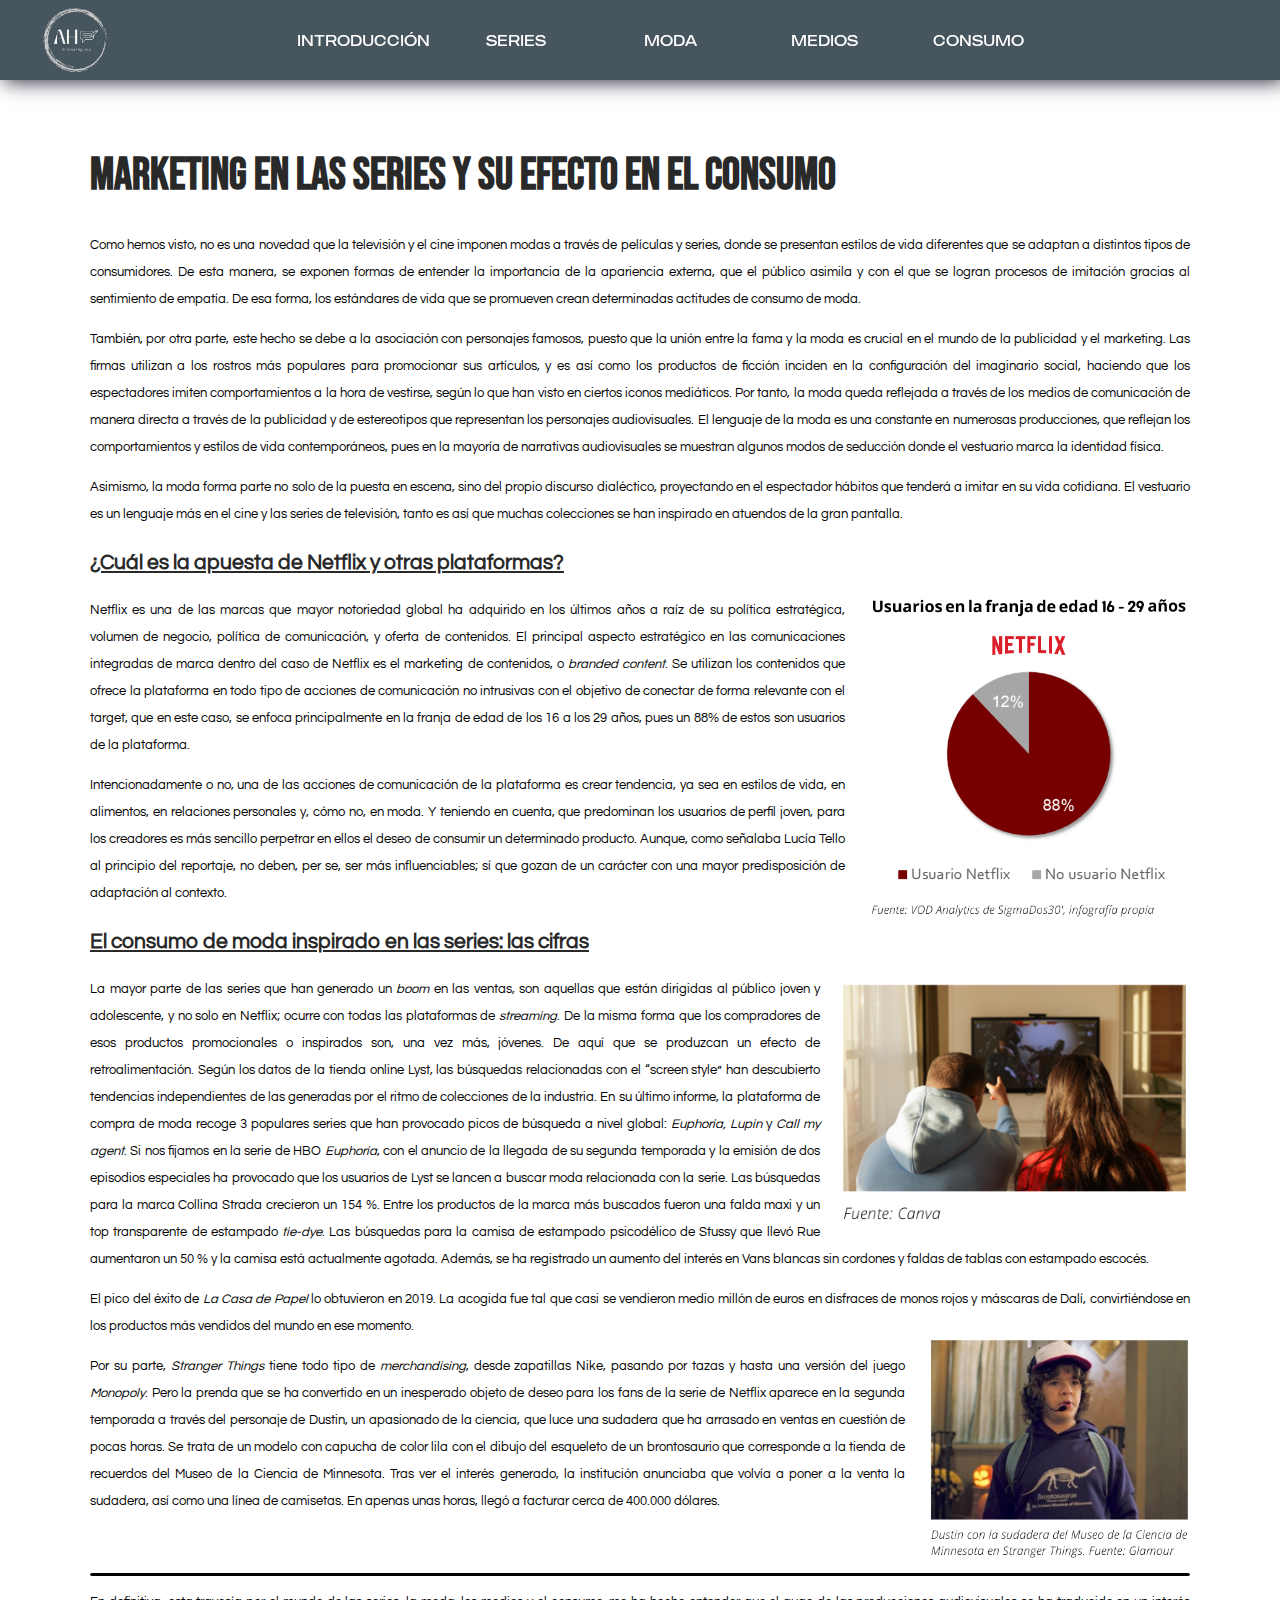
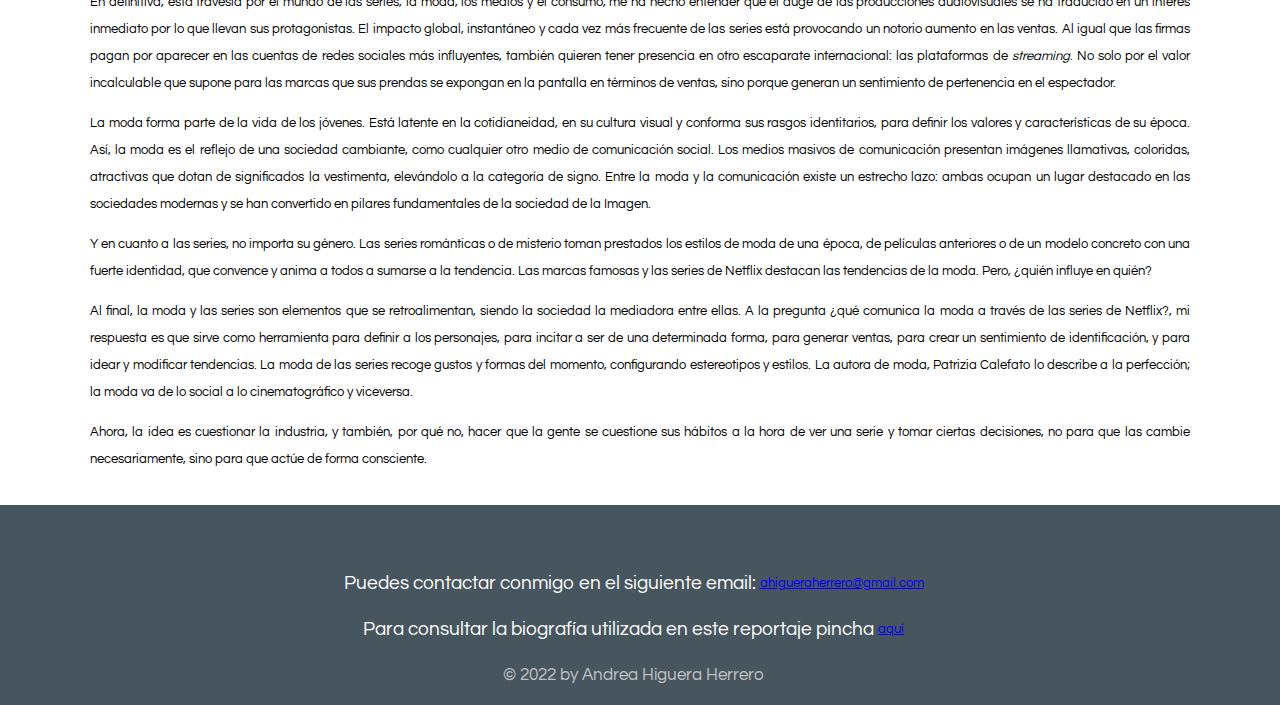
==== Consumo.html @ e573d732 "Add files via upload" ====
<!DOCTYPE html>
<html>

<head>
	<meta charset="utf-8">
	<title>QUÉ COMUNICA LA MODA A TRAVÉS DE LAS SERIES DE NETFLIX - Consumo</title>
	<link rel="icon" type="image/png" href="img/favicon.png" />
	<link rel="stylesheet" type="text/css" href="css/normalize.css">
	<link rel="stylesheet" type="text/css" href="css/style.css">
	<meta name="viewport" content="width=device-width, initial-scale=1.0">
</head>

<body>
	<div id="inicio">

		<div id="banner">

			<a href="Index.html"><img src="Img/logo.png" id="logo"></a>
			<ul>
				<li><a href="index.html">INTRODUCCIÓN</a></li>
				<li><a href="Series.html">SERIES</a></li>
				<li><a href="Moda.html">MODA</a></li>
				<li><a href="Medios.html">MEDIOS</a></li>
				<li><a href="Consumo.html">CONSUMO</a></li>
			</ul>

		</div>

<div id="cuerpo"><div id="centro">
	<div id="casa"><h1>MARKETING EN LAS SERIES Y SU EFECTO EN EL CONSUMO</h1></div>
	<p>Como hemos visto, no es una novedad que la televisión y el cine imponen modas a través de películas y series, donde se 
		presentan estilos de vida diferentes que se adaptan a distintos tipos de consumidores. De esta manera, se exponen formas
		 de entender la importancia de la apariencia externa, que el público asimila y con el que se logran procesos de imitación
		  gracias al sentimiento de empatía. De esa forma, los estándares de vida que se promueven crean determinadas actitudes de consumo de moda.</p>
	<p>También, por otra parte, este hecho se debe a la asociación con personajes famosos, puesto que la unión entre la fama y la moda es crucial en el
		 mundo de la publicidad y el marketing. Las firmas utilizan a los rostros más populares para promocionar sus artículos, y es así como los productos 
		 de ficción inciden en la configuración del imaginario social, haciendo que los espectadores imiten comportamientos a la hora de vestirse, según lo 
		 que han visto en ciertos iconos mediáticos. Por tanto, la moda queda reflejada a través de los medios de comunicación de manera directa a través de 
		 la publicidad y de estereotipos que representan los personajes audiovisuales. El lenguaje de la moda es una constante en numerosas producciones, que
		  reflejan los comportamientos y estilos de vida contemporáneos, pues en la mayoría de narrativas audiovisuales se muestran algunos modos de seducción 
		  donde el vestuario marca la identidad física.</p>
		<p>Asimismo, la moda forma parte no solo de la puesta en escena, sino del propio discurso dialéctico, proyectando en el espectador hábitos que tenderá 
			a imitar en su vida cotidiana. El vestuario es un lenguaje más en el cine y las series de televisión, tanto es así que muchas colecciones se han inspirado
			 en atuendos de la gran pantalla.</p>

			 <p id="c"><b><u>¿Cuál es la apuesta de Netflix y otras plataformas?</u></b></p>
			 <p><img src="Img/usuarios.png" align="right" id="usuarios">
				Netflix es una de las marcas que mayor notoriedad global ha adquirido en los últimos años a raíz de su política estratégica, volumen de negocio,
				 política de comunicación, y oferta de contenidos. El principal aspecto estratégico en las comunicaciones integradas de marca dentro del caso de Netflix 
				 es el marketing de contenidos, o <i>branded content</i>. Se utilizan los contenidos que ofrece la plataforma en todo tipo de acciones de comunicación no
				  intrusivas con el objetivo de conectar de forma relevante con el target, que en este caso, se enfoca principalmente en la franja de edad de los 16 a los 
				  29 años, pues un 88% de estos son usuarios de la plataforma.</p>
				  <p>Intencionadamente o no, una de las acciones de comunicación de la plataforma es crear tendencia, ya sea en estilos de vida, en alimentos, en relaciones 
					personales y, cómo no, en moda. Y teniendo en cuenta, que predominan los usuarios de perfil joven, para los creadores es más sencillo perpetrar en ellos 
					el deseo de consumir un determinado producto. Aunque, como señalaba Lucía Tello al principio del reportaje, no deben, per se, ser más influenciables; sí
					 que gozan de un carácter con una mayor predisposición de adaptación al contexto. </p>

					<p id="c"><b><u>El consumo de moda inspirado en las series: las cifras</u></b></p>
		
					<p><img src="Img/tele.png" align="right" id="tele">
						La mayor parte de las series que han generado un <i>boom</i> en las ventas, son aquellas que están dirigidas al público joven y adolescente, y no 
						solo en Netflix; ocurre con todas las plataformas de <i> streaming</i>. De la misma forma que los compradores de esos productos promocionales o
						 inspirados son, una vez más, jóvenes. De aquí que se produzcan un efecto de retroalimentación. Según los datos de la tienda online Lyst, las búsquedas 
						 relacionadas con el “screen style” han descubierto tendencias independientes de las generadas por el ritmo de colecciones de la industria. En su 
						 último informe, la plataforma de compra de moda recoge 3 populares series que han provocado picos de búsqueda a nivel global: <i>Euphoria, Lupin</i>
						  y <i>Call my agent</i>. Si nos fijamos en la serie de HBO <i>Euphoria</i>, con el anuncio de la llegada de su segunda temporada y la emisión de dos 
						  episodios especiales ha provocado que los usuarios de Lyst se lancen a buscar moda relacionada con la serie. Las búsquedas para la marca Collina Strada
						   crecieron un 154 %. Entre los productos de la marca más buscados fueron una falda maxi y un top transparente de estampado <i>tie-dye</i>. Las búsquedas
						    para la camisa de estampado psicodélico de Stussy que llevó Rue aumentaron un 50 % y la camisa está actualmente agotada. Además, se ha registrado un
							 aumento del interés en Vans blancas sin cordones y faldas de tablas con estampado escocés.</p>

	<p>El pico del éxito de <i>La Casa de Papel</i> lo obtuvieron en 2019. La acogida fue tal que casi se vendieron medio millón de euros en disfraces de monos rojos y máscaras de
		 Dalí, convirtiéndose en los productos más vendidos del mundo en ese momento. </p>					
<p><img src="Img/guy.png" align="right" id="guy">
	Por su parte, <i>Stranger Things</i> tiene todo tipo de <i>merchandising</i>, desde zapatillas Nike, pasando por tazas y hasta una versión del juego <i>Monopoly</i>. Pero la 
	prenda que se ha convertido en un inesperado objeto de deseo para los fans de la serie de Netflix aparece en la segunda temporada a través del personaje de Dustin, un apasionado
	 de la ciencia, que luce una sudadera que ha arrasado en ventas en cuestión de pocas horas. Se trata de un modelo con capucha de color lila con el dibujo del esqueleto de un 
	 brontosaurio que corresponde a la tienda de recuerdos del Museo de la Ciencia de Minnesota. Tras ver el interés generado, la institución anunciaba que volvía a poner a la venta
	  la sudadera, así como una línea de camisetas. En apenas unas horas, llegó a facturar cerca de 400.000 dólares.</p>
<br><br>
<hr>
<p>En definitiva, esta travesía por el mundo de las series, la moda, los medios y el consumo, me ha hecho entender que el auge de las producciones audiovisuales se ha traducido en un 
	interés inmediato por lo que llevan sus protagonistas. El impacto global, instantáneo y cada vez más frecuente de las series está provocando un notorio aumento en las ventas. Al 
	igual que las firmas pagan por aparecer en las cuentas de redes sociales más influyentes, también quieren tener presencia en otro escaparate internacional: las plataformas de <i> 
		streaming</i>. No solo por el valor incalculable que supone para las marcas que sus prendas se expongan en la pantalla en términos de ventas, sino porque generan un sentimiento
		 de pertenencia en el espectador. </p>

<p>La moda forma parte de la vida de los jóvenes. Está latente en la cotidianeidad, en su cultura visual y conforma sus rasgos identitarios, para definir los valores y características
	 de su época. Así, la moda es el reflejo de una sociedad cambiante, como cualquier otro medio de comunicación social. Los medios masivos de comunicación presentan imágenes
	  llamativas, coloridas, atractivas que dotan de significados la vestimenta, elevándolo a la categoría de signo. Entre la moda y la comunicación existe un estrecho lazo: ambas
	   ocupan un lugar destacado en las sociedades modernas y se han convertido en pilares fundamentales de la sociedad de la Imagen.</p>

<p>Y en cuanto a las series, no importa su género. Las series románticas o de misterio toman prestados los estilos de moda de una época, de películas anteriores o de un modelo 
	concreto con una fuerte identidad, que convence y anima a todos a sumarse a la tendencia. Las marcas famosas y las series de Netflix destacan las tendencias de la moda. Pero, 
	¿quién influye en quién?</p>

<p>Al final, la moda y las series son elementos que se retroalimentan, siendo la sociedad la mediadora entre ellas. A la pregunta ¿qué comunica la moda a través de las series de Netflix?,
	 mi respuesta es que sirve como herramienta para definir a los personajes, para incitar a ser de una determinada forma, para generar ventas, para crear un sentimiento de
	  identificación, y para idear y modificar tendencias. La moda de las series recoge gustos y formas del momento, configurando estereotipos y estilos. La autora de moda,
	   Patrizia Calefato lo describe a la perfección; la moda va de lo social a lo cinematográfico y viceversa.</p>

<p>Ahora, la idea es cuestionar la industria, y también, por qué no, hacer que la gente se cuestione sus hábitos a la hora de ver una serie y tomar ciertas decisiones, no para que 
	las cambie necesariamente, sino para que actúe de forma consciente.  </p>

					 
</div></div>




<div id="pie"><div><p id="piep">Puedes contactar conmigo en el siguiente email:&nbsp; <a href="mailto:elcorreoquequieres@correo.com">  ahigueraherrero@gmail.com</p></a></div>
<div> <p id="piep2">Para consultar la biografía utilizada en este reportaje pincha&nbsp; <a href="pdf.pdf" target="_blank">  aquí</a></p></div>
<div> <p id="piep3">&#169; 2022 by Andrea Higuera Herrero</p></div>
</div>
</body>
<script type="text/javascript" src="js/javascript.js"></script>
</html>
---- css/style.css ----
#papafritas {
    background-color: rgb(219, 219, 219);
    overflow-x: hidden;
}
body{overflow-x: hidden;}


@font-face {
    font-family: Bebas;
    src: url(../tipografía/BebasNeue-Regular.ttf)
}

@font-face {
    font-family: made;
    src: url(../tipografía/MADE\ Outer\ Sans\ Light\ PERSONAL\ USE.otf)
}

@font-face {
    font-family: apple;
    src: url(../tipografía/Questrial-Regular.ttf)
}

@font-face {
    font-family: open;
    src: url(../tipografía/OpenSans-Light.ttf)
}

p {font-family: apple; line-height : 27px;} 
#inicio {
    width: 100%;
    height: 100%;
    
}

video {
    width: 100%;
    height: 118%;
    position: absolute;
}

#titulo {
    position: absolute;
    width: 70%;
    height: 50%;
    background-color: rgb(219, 219, 219);
    z-index: 1;
    top: 30%;
    opacity: 95%;
    left: 15%;
    animation-name: example3;
    animation-duration: 1.5s;
}

#titulo1 {
    display: flex;
    justify-content: center;
    align-items: center;
}

#titulo1 h1 {
    position: absolute;
    font-size: 550%;
    top: 6%;
    font-family: Bebas;
    color: rgb(41, 41, 41);
    animation-name: example2;

    animation-duration: 3.2s;
    animation-timing-function: ease;
}



#subtitulo {
    display: flex;
    justify-content: center;
    align-items: center;
}

#subtitulo h2 {
    position: absolute;
    top: 69%;
    animation-name: example4;
    font-size: 33px;
    font-family: Bebas;
    color: rgb(41, 41, 41);
    animation-duration: 3s;
    animation-timing-function: ease;

}

#titulo1 #segundoh1 {
    top: 31%;
    animation-name: example;
    animation-duration: 3.2s;
    animation-timing-function: ease;
}

#banner {
    position: absolute;
    top: 0px;
    background-color: #47555e;
    position: fixed;
    z-index: 2;
    height: 80px;
    width: 100%;
    display: flex;
    justify-content: center;
    align-items: center;
    transition: 1.2s;
    box-shadow: 4px 1px 20px rgb(27, 29, 46);
    animation-name: example5;
    animation-duration: 4s;
}

#logo {
    width: 70px;
    position: absolute;
    left: 40px;
    top: 5px;
    transition: 0.5s;
}

ul {
    margin-right: 80px;
    z-index: 1;

    transition: 0.2s;
    top: -12px;

}

li {
    transition: 0.2s;
    float: left;
    color: white;
    display: block;
    padding: 10px 12px;
    width: 200px;
    text-align: center;
    font-family: made;
}

li>a {
    text-decoration: none;
    color: white;
    transition: 0.5s;
    font-size: 15px;
}

a:hover {
    font-size: 20px;
    transition: 0.5s;
}



#logo:hover {
    left: 50px;
    transition: 0.5s;
}

#soy {
    width: 100%;
    height: 80%;
    top: 110%;
    position: absolute;
}

#intro {
    width: 100%;
    height: 100%;
    top: 180%;
    position: absolute;
}



#soy img {
    position: relative;
    width: 250px;
    left: 300px;
    z-index: 1;
    border: solid grey 1px;
    top: 150px;
}

#molde {
    position: relative;
    width: 300px;
    height: 450px;
    left: 275px;
    top: -190px;
    background-color: white;
    box-shadow: 3px 3px 10px;
}

#soy h2 {
    position: relative;
    top: -660px;
    left: 710px;
    font-size: 45px;
    font-family: Bebas;
    color: rgb(41, 41, 41);
}

 

#soy > #flecha { position: absolute; top: 470px; left: 1490px;width: 150px;  border: none; 

    animation: rebota 1s alternate infinite ease-out;

} 

#blanco1 {
    display: flex;
    justify-content: center;
    align-items: center;
    background-color: white;
    height: 900px;
    box-shadow: 2px 2px 20px rgb(134, 134, 134);
}

#blanco2 {

    background-color: white;
    height: 270px;
    box-shadow: 2px 2px 20px rgb(134, 134, 134);
    position: relative;
    top: 50px;
}

 

#intro>h2 {
    position: relative;
    font-size: 55px;
    font-family: Bebas;
    color: rgb(41, 41, 41);
    top: 195px;
    left: 1106px;

}

#textoSoy {
    position: relative;
    width: 1050px;
    height: 100px;
    left: 710px;
    top: -680px;
    font-size: 20px;

}


#contener,
#contener2,#contener3 {
    display: flex;
    justify-content: center;
    align-items: center;
    position: relative;
    top: 20px;
}
#contener3{top: 5px;}
#contener3 > p {font-family: open ;}

#fpropia{font-family: open ; position: relative;}

#contener2{ top: 50px;  }

 #contener2 > a>img{  margin: 40px;  position: relative; top: 0px;transition: 0.3s; }
 
 #intro >#Figuras> #contener2 > a> img:hover{transform: scale(1.1) ; transition: 0.3s;}




#circulos{position: relative;  right: 20px; top: 50px;} 

#textoIntro { width: 800px; position: relative; left: 70px; top: 25px;}
#textoIntro>p {
     
    text-align: justify;
}

#textoSoy>p {
    text-align: justify;
}

                            /*Series*/
                    
     #centro p{  width: 100%;
        top: 0px;    }

#cuerpo{  
    display: flex;
    justify-content: center;
    align-items: center;
    
  }

    #centro{ position: relative; width: 1100px;  margin-top: 120px;   }
        
    #casa >h1{font-family: Bebas;
        color: rgb(41, 41, 41);
        font-size: 45px;
    }
    #videotello{position: relative; background-color: aliceblue; width: 600px; height: 337px; margin-left: 250px;}
    #b {   color: rgb(41, 41, 41); font-size: 25px; }
    #c {   color: rgb(41, 41, 41); font-size: 21px; }

    p> #col {position: relative; width: 235px; margin-left: 20px; margin-bottom: 0px; margin-top: 5px;}
    #casaif{margin-left: 250px;}
    #pcasap{position:relative ; left: 150px; }

    #casap{width: 1400px; height: 600px; background-color:rgb(219, 219, 219) ;position: relative; left: -150px; box-shadow: 2px 2px 20px rgb(134, 134, 134); }


    #casap > div> img{transform: scale(0.75,0.75); margin: -30px; position:relative; left:67px ; transition: 0.1s;}

    .anima{animation:zoom 1s}
    @keyframes zoom{

        0% {transform: scale(0.8,0.8); opacity: 0.9;}
        100%{transform:scale(0.75,0.75); opacity: 1;}

    }
    .anima2{animation:zoom2 1s}
    @keyframes zoom2{

        0% {transform: scale(0.8,0.8); opacity: 0.9;}
        100%{transform:scale(0.75,0.75); opacity: 1;}

    }
    .anima3{animation:zoom3 1s}
    @keyframes zoom3{

        0% {transform: scale(0.8,0.8); opacity: 0.9;}
        100%{transform:scale(0.75,0.75); opacity: 1;}

    }
    .anima4{animation:zoom4 1s}
    @keyframes zoom4{

        0% {transform: scale(0.8,0.8); opacity: 0.9;}
        100%{transform:scale(0.75,0.75); opacity: 1;}

    }
    #casap > div> img:hover{transform: scale(0.8,0.8); transition: 0.1s;}
  
    .flecha{ transform: scale(0.1,0.1); position: relative ;transition: 0.1s;cursor:pointer;}
    .flecha:hover{transform: scale(0.11,0.11); transition: 0.1s;}
    #deref{ top: -610px; left: 1100px; }
    #izqf{ top: -610px; left: -730px;}



    #nenas{width: 235px; margin-top: 5px; margin-left: 20px;}
    #raros{width: 235px; margin-top: 5px; margin-left: 20px;}
    #señaler{margin-right: 20px; width: 300px; margin-top: 5px;}



                                /*Medios*/

    p>#personas {position: relative;  margin-left: 20px; margin-bottom: 0px; margin-top: 5px; width:350px }           
    #modista{ margin-left: 20px;  margin-top: 5px; margin-bottom: 1px; width: 380px;}  
    #simboliza{position: relative; width: 800px; left: 150px;}
    #videomujer{margin-left: 250px;}














                                /*Moda*/

    #infomoda{position: relative; width: 900px; left:100px ; top: -20px;}
    p > #col2 {width: 400px; margin-left: 30px; position: relative; top: 0px; }    
    #tokio1 {height: 400px; margin-left: 190px ;}  
    #tokio2 {height: 380px; position: relative; top: -20px; margin-left: 100px ;}  
    #pull {position: relative; left: 340px; width: 400px;}
    #mujeresc { margin-top:5px; margin-right: 20px;} 
    #señoritas1{ float: left;}
    #señoritas1,#señoritas2{position: relative;height: 270px;}
    #señoritas1{ margin-left: 100px;}
    #señoritas2{ margin-left: 60px;}
    #ninov{margin-left: 20px; width: 400px; margin-top: 4px;}
    #ingle{position: relative; left: 270px; margin-top: 10px; margin-bottom: 10px;}
    #bobby{margin-right: 20px; width: 230px; margin-top: -20px;}
    #bate{position: relative; width: 560px; left:270px;}
    #black{position: relative; width: 300px; margin-right: 20px; }




                                /*Consumo*/

   #usuarios{width: 400px; margin-left: 25px;} 
   #tele{ margin-left: 20px; margin-top: 5px; width:350px ;}
   #guy{width: 330px; margin-left: 25px;} 
   hr {height: 1px; background-color: black;
    border: 1px solid black;
    border-radius: 20px;}


                                /*Pie*/


 #pie{background-color: #47555e;  height: 200px; 


 }
                                #pie>div >p { display: flex;
                                    justify-content: center;
                                    align-items: center;
                                position: relative; left: 8%;
                                
                                }
                                
                                #piep{ font-size: 19px; top: 65px;color: white;}
                                #piep2{ font-size: 19px; top: 65px; font: bebas;color: white;}
                                #piep3 { font-size: 17px; top: 65px; font: bebas;color: rgb(194, 194, 194);}
                                #piep2 > a {color: blue;}
                                #piep > a {color: blue;}
                                    p {
                                        position: relative;
                                        width: 83%;
                                        
                                        text-align: justify;
                                    
                                    }

    p {
        position: relative;
        width: 83%;
        top: 30px;
        font-size: 17px;
        text-align: justify;
    
    }
@keyframes rebota {
    0% {
      top: 600px;
      height: 50px;
    }
    10% {
      top: 560px;
      height: 100px;
    }
    100% {
      top: 450px;
      height: 100px;
    }
  }

@keyframes example {
    from {
        position: absolute;
        top: -1000px;
    }

    to {
        position: absolute;
        top: 31%;
        visibility: visible;
    }
}

@keyframes example2 {
    from {
        position: absolute;
        top: -1000px;
    }

    to {
        position: absolute;
        top: 6%;
        visibility: visible;
    }
}

@keyframes example3 {
    from {
        position: absolute;
        left: -1000px;
    }

    to {
        position: absolute;
        left: 15%;
    }
}

@keyframes example4 {
    from {
        position: absolute;
        top: 1500px;
    }

    to {
        position: absolute;
        top: 69%;
    }
}

@keyframes example5 {
    from {
        opacity: 0%;
    }

    to {
        opacity: 100%;
    }
}


@media only screen and (max-width : 1700px) {
   
    #contener2 > a>img{ margin: -25px;  position: relative; top: 0px;transition: 0.3s; transform: scale(0.8,0.8); }
    #intro >#Figuras> #contener2 > a> img:hover{transform: scale(0.9) ; transition: 0.3s;}
    #titulo1 h1 {
        position: absolute;
        font-size: 400%;
         
    }

    a {
        font-size: 13px;
    }

    li {
        width: 130px;
        position: relative;
        left: 50px;
    }

    video {   margin-top: -20px;      }

    
    a:hover {
        font-size: 18px;
        transition: 0.5s;
    }

    #molde {
        position: relative;
        width: 220px;
        height: 330px;
        left: 165px;
        top: -120px;
        background-color: white;
        box-shadow: 3px 3px 10px;
    }


    #soy img {
        position: relative;
        width: 190px;
         
        left: 180px;
        z-index: 1;
        border: solid grey 1px;
        top: 130px;
    }

    #soy h2 {
        position: relative;
        top: -480px;
        left: 520px;
        font-size: 40px;
        font-family: Bebas;
        color: rgb(41, 41, 41);
    }

    #textoSoy {
        position: relative;
        width: 700px;
        height: 100px;
        left: 520px;
        top: -510px;
        font-size: 20px;
    
    }

    #textoSoy> p { font-size: 13px;}

    #blanco1 {
        display: flex;
        justify-content: center;
        align-items: center;
        background-color: white;
        height: 110%;
        box-shadow: 2px 2px 20px rgb(134, 134, 134);}

    #circulos{position: relative;  left: 20px; top: 60px; width: 600px;
        } 
        
        #textoIntro { width: 650px; position: relative; left: 0px; top: 25px;}
        #textoIntro>p {
             
            text-align: justify;
            font-size: 13px;
        }   
        
        #intro>h2 {
            position: relative;
            font-size: 55px;
            font-family: Bebas;
            color: rgb(41, 41, 41);
            top: 165px;
            left: 660px;
        
        }
        
        .in{width: 200px; margin: 40px;}



        #infomoda{position: relative; width: 800px; left:125px ; top: -20px;}


        #guy{width: 260px; margin-left: 25px; position: relative; top: -15px;} 
        #usuarios{width: 320px; margin-left: 25px; margin-bottom: 20px;} 





        p{font-size: 13px;}
        #casap > div> img{transform: scale(0.55,0.55); margin: -60px; position:relative; left:37px ; transition: 0.1s;}
        #casap > div> img:hover{transform: scale(0.6,0.6); transition: 0.1s;}
        #fpropia{position:relative ; left: 150px; }
        #deref{ top: -580px; left: 810px; }
        #izqf{ top: -580px; left: -740px;}
        #casap{width: 1100px; height: 600px; background-color:rgb(219, 219, 219) ;position: relative; left: 0px; box-shadow: 2px 2px 20px rgb(134, 134, 134); }




        @keyframes zoom{

            0% {transform: scale(0.65,0.65); opacity: 0.9;}
            100%{transform:scale(0.55,0.55); opacity: 1;}
    
        }
        .anima2{animation:zoom2 1s}
        @keyframes zoom2{
    
            0% {transform:scale(0.65,0.65); opacity: 0.9;}
            100%{transform:scale(0.55,0.55); opacity: 1;}
    
        }
        .anima3{animation:zoom3 1s}
        @keyframes zoom3{
    
            0% {transform: scale(0.65,0.65); opacity: 0.9;}
            100%{transform:scale(0.55,0.55); opacity: 1;}
    
        }
        .anima4{animation:zoom4 1s}
        @keyframes zoom4{
    
            0% {transform: scale(0.65,0.65); opacity: 0.9;}
            100%{transform:scale(0.55,0.55); opacity: 1;}
    
        }

}




@media only screen and (max-width : 900px) {
    li {
        visibility: hidden;
    }

    #titulo1 h1 {
        position: absolute;
        font-size: 140%;
        top: 16%;
       animation-name: example2;
    }

    #titulo1>   #segundoh1{ position: relative; top: 95px;   animation-name: example; }

    #subtitulo h2 {
        font-size: 105%;
        top: 60%;
        animation-name: example4;
    }

    #titulo {
        position: absolute;
        top: 60px;
        height: 260px;
    }

    video {
        position: absolute;
        top: -32%;
    }

    #soy h2 {
        position: relative;
        top: -1340px;
        left: 35%;
        font-size: 45px;
        font-family: Bebas;
        color: rgb(41, 41, 41);
        z-index: 21;
    }
    

    #soy img {
        position: relative;
        width: 250px;
        left: 20%;
        z-index: 1;
        border: solid grey 1px;
        top: -460px;
    }

    #molde {
        position: relative;
        width: 300px;
        height: 450px;
        left: 14%;
        top: -800px;
        background-color: white;
        box-shadow: 3px 3px 10px;
    }






    @keyframes example {
        from {
            position: absolute;
            top: -1000px;
        }
    
        to {
            position: absolute;
            top: 95px;
            visibility: visible;
        }
    }


    @keyframes example2 {
        from {
            position: absolute;
            top: -1000px;
        }
    
        to {
            position: absolute;
            top: 16%;
            visibility: visible;
        }
    }
    @keyframes example4 {
        from {
            position: absolute;
            top: 1500px;
        }
    
        to {
            position: absolute;
            top: 60%;
        }
    }

}
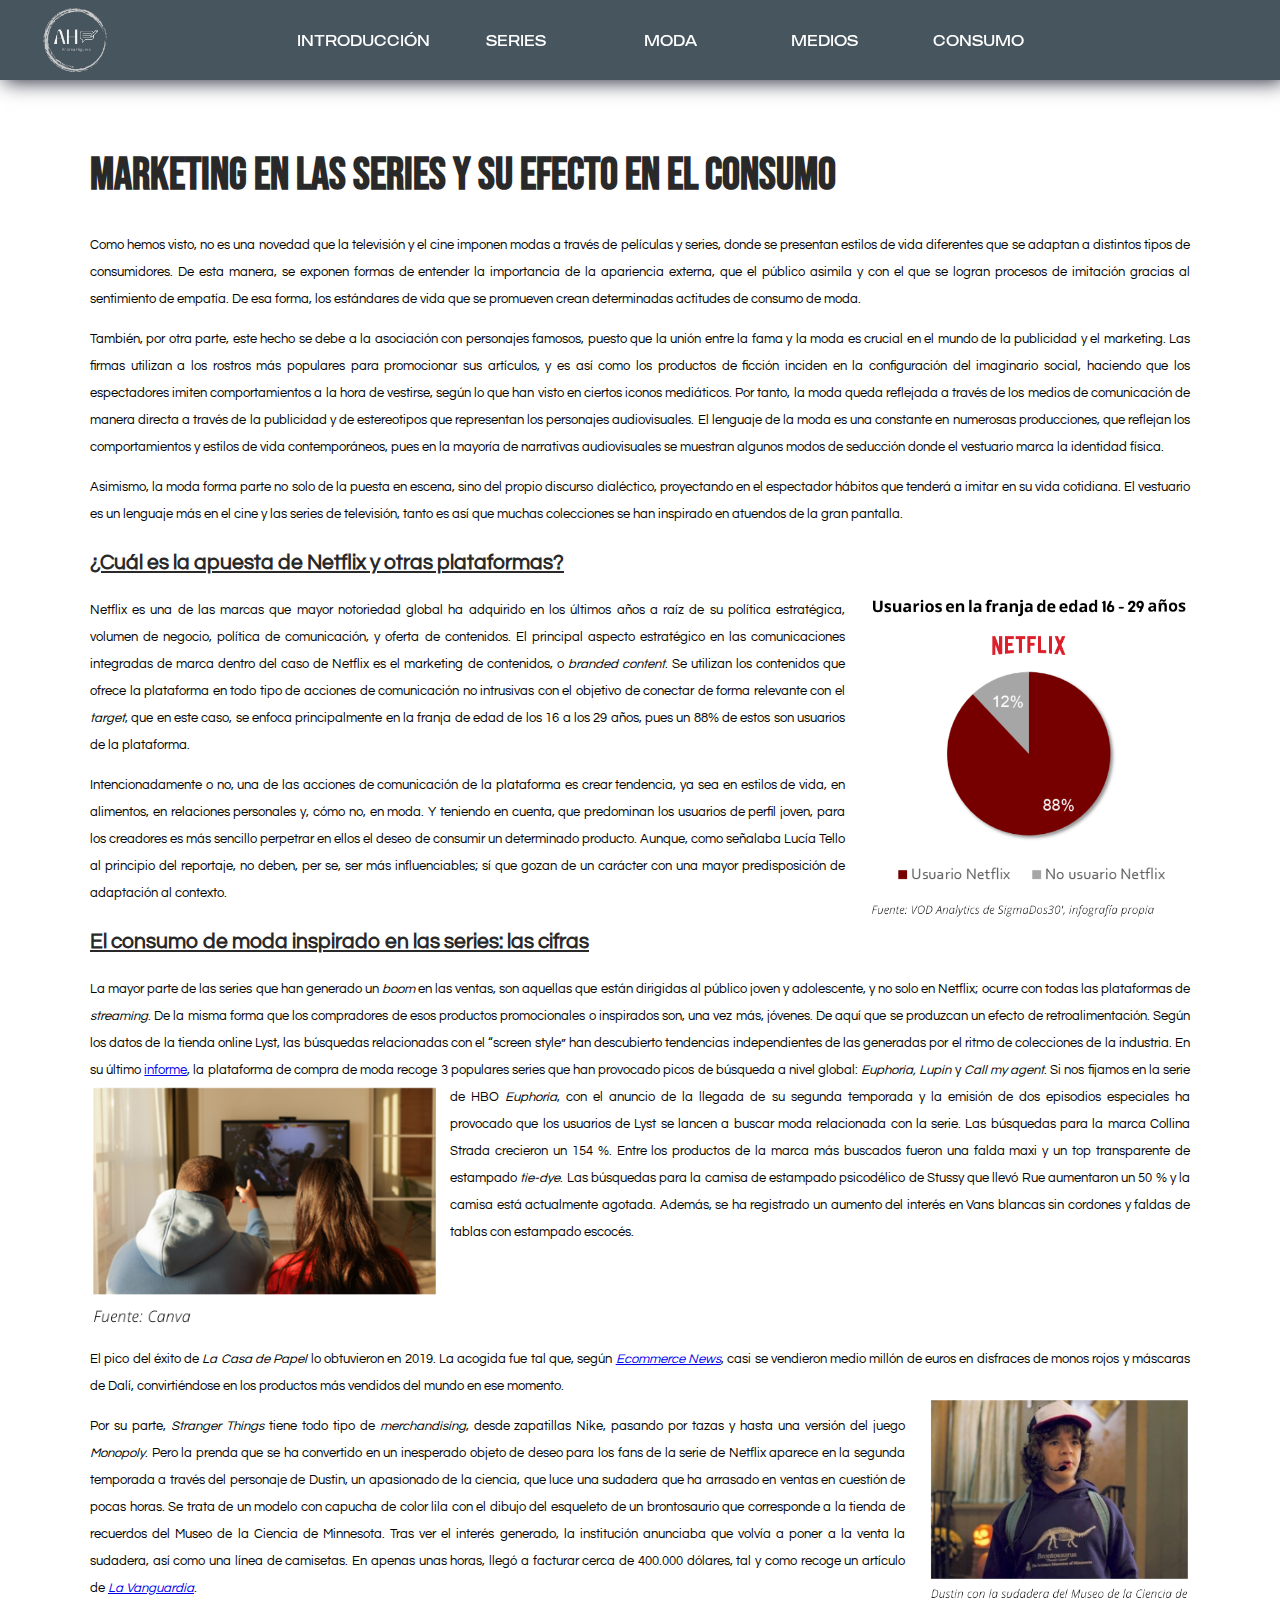
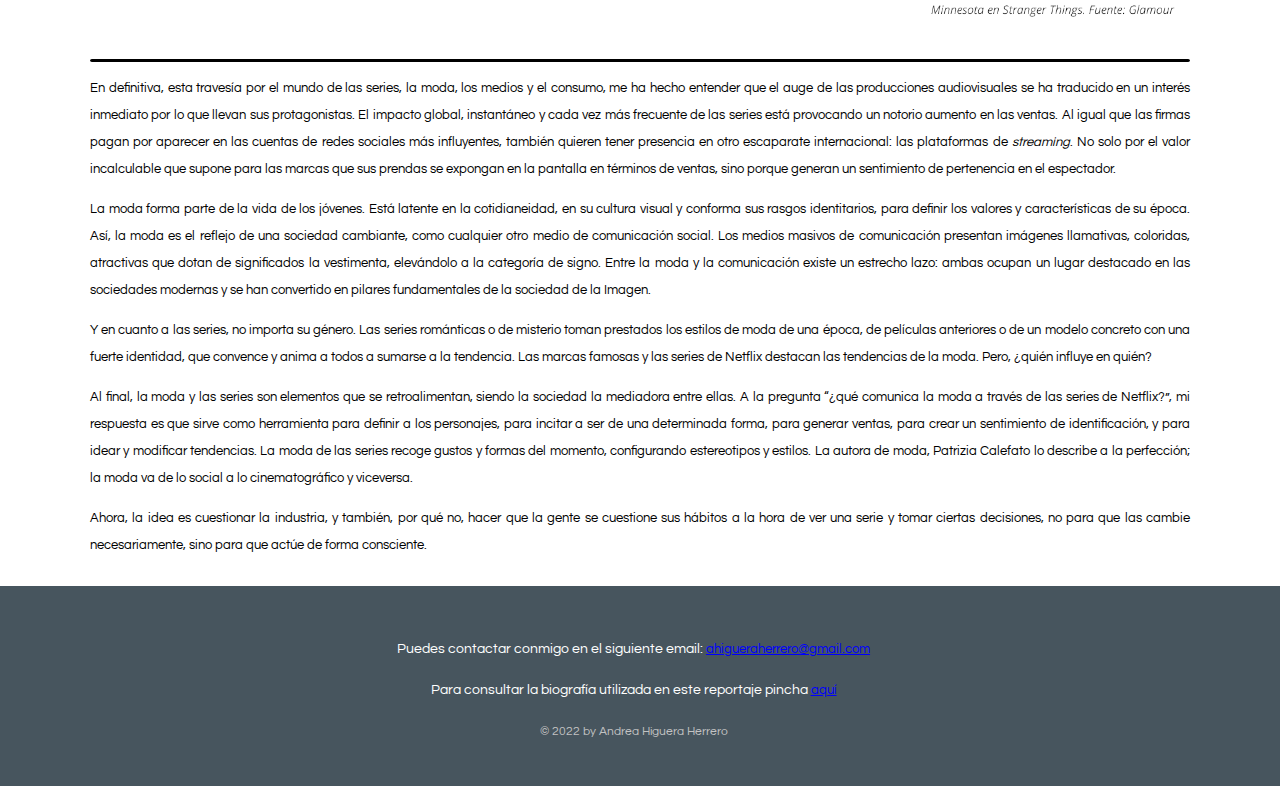
==== commit fd0bd16c: "Add files via upload" ====
--- a/Consumo.html
+++ b/Consumo.html
@@ -48,7 +48,7 @@
 				Netflix es una de las marcas que mayor notoriedad global ha adquirido en los últimos años a raíz de su política estratégica, volumen de negocio,
 				 política de comunicación, y oferta de contenidos. El principal aspecto estratégico en las comunicaciones integradas de marca dentro del caso de Netflix 
 				 es el marketing de contenidos, o <i>branded content</i>. Se utilizan los contenidos que ofrece la plataforma en todo tipo de acciones de comunicación no
-				  intrusivas con el objetivo de conectar de forma relevante con el target, que en este caso, se enfoca principalmente en la franja de edad de los 16 a los 
+				  intrusivas con el objetivo de conectar de forma relevante con el <i>target</i>,  que en este caso, se enfoca principalmente en la franja de edad de los 16 a los 
 				  29 años, pues un 88% de estos son usuarios de la plataforma.</p>
 				  <p>Intencionadamente o no, una de las acciones de comunicación de la plataforma es crear tendencia, ya sea en estilos de vida, en alimentos, en relaciones 
 					personales y, cómo no, en moda. Y teniendo en cuenta, que predominan los usuarios de perfil joven, para los creadores es más sencillo perpetrar en ellos 
@@ -57,26 +57,26 @@
 
 					<p id="c"><b><u>El consumo de moda inspirado en las series: las cifras</u></b></p>
 		
-					<p><img src="Img/tele.png" align="right" id="tele">
+					<p>
 						La mayor parte de las series que han generado un <i>boom</i> en las ventas, son aquellas que están dirigidas al público joven y adolescente, y no 
 						solo en Netflix; ocurre con todas las plataformas de <i> streaming</i>. De la misma forma que los compradores de esos productos promocionales o
 						 inspirados son, una vez más, jóvenes. De aquí que se produzcan un efecto de retroalimentación. Según los datos de la tienda online Lyst, las búsquedas 
 						 relacionadas con el “screen style” han descubierto tendencias independientes de las generadas por el ritmo de colecciones de la industria. En su 
-						 último informe, la plataforma de compra de moda recoge 3 populares series que han provocado picos de búsqueda a nivel global: <i>Euphoria, Lupin</i>
-						  y <i>Call my agent</i>. Si nos fijamos en la serie de HBO <i>Euphoria</i>, con el anuncio de la llegada de su segunda temporada y la emisión de dos 
+						 último <a href="https://www.lyst.com/es-es/data/tendencias-de-busqueda-04-02-21/" target="_blank">informe</a>, la plataforma de compra de moda recoge 3 populares series que han provocado picos de búsqueda a nivel global: <i>Euphoria, Lupin</i>
+						  y <i>Call my agent</i>.<img src="Img/tele.png" align="left" id="tele"> Si nos fijamos en la serie de HBO <i>Euphoria</i>, con el anuncio de la llegada de su segunda temporada y la emisión de dos 
 						  episodios especiales ha provocado que los usuarios de Lyst se lancen a buscar moda relacionada con la serie. Las búsquedas para la marca Collina Strada
 						   crecieron un 154 %. Entre los productos de la marca más buscados fueron una falda maxi y un top transparente de estampado <i>tie-dye</i>. Las búsquedas
 						    para la camisa de estampado psicodélico de Stussy que llevó Rue aumentaron un 50 % y la camisa está actualmente agotada. Además, se ha registrado un
-							 aumento del interés en Vans blancas sin cordones y faldas de tablas con estampado escocés.</p>
+							 aumento del interés en Vans blancas sin cordones y faldas de tablas con estampado escocés.</p><br><br class="br1"><br class="br1"><br class="br1">
 
-	<p>El pico del éxito de <i>La Casa de Papel</i> lo obtuvieron en 2019. La acogida fue tal que casi se vendieron medio millón de euros en disfraces de monos rojos y máscaras de
+	<p>El pico del éxito de <i>La Casa de Papel</i> lo obtuvieron en 2019. La acogida fue tal que, según <a href="https://ecommerce-news.es/tienen-influencia-las-series-de-exito-en-el-consumo-online/" target="_blank"><i>Ecommerce News</i></a>,  casi se vendieron medio millón de euros en disfraces de monos rojos y máscaras de
 		 Dalí, convirtiéndose en los productos más vendidos del mundo en ese momento. </p>					
 <p><img src="Img/guy.png" align="right" id="guy">
 	Por su parte, <i>Stranger Things</i> tiene todo tipo de <i>merchandising</i>, desde zapatillas Nike, pasando por tazas y hasta una versión del juego <i>Monopoly</i>. Pero la 
 	prenda que se ha convertido en un inesperado objeto de deseo para los fans de la serie de Netflix aparece en la segunda temporada a través del personaje de Dustin, un apasionado
 	 de la ciencia, que luce una sudadera que ha arrasado en ventas en cuestión de pocas horas. Se trata de un modelo con capucha de color lila con el dibujo del esqueleto de un 
 	 brontosaurio que corresponde a la tienda de recuerdos del Museo de la Ciencia de Minnesota. Tras ver el interés generado, la institución anunciaba que volvía a poner a la venta
-	  la sudadera, así como una línea de camisetas. En apenas unas horas, llegó a facturar cerca de 400.000 dólares.</p>
+	  la sudadera, así como una línea de camisetas. En apenas unas horas, llegó a facturar cerca de 400.000 dólares, tal y como recoge un artículo de <a href="https://www.lavanguardia.com/de-moda/moda/20171111/432764606060/sudadera-museuo-minnesota-stranger-things-arrasa-ventas.html" target="_blank"><i>La Vanguardia</i></a>.</p>
 <br><br>
 <hr>
 <p>En definitiva, esta travesía por el mundo de las series, la moda, los medios y el consumo, me ha hecho entender que el auge de las producciones audiovisuales se ha traducido en un 
@@ -94,7 +94,7 @@
 	concreto con una fuerte identidad, que convence y anima a todos a sumarse a la tendencia. Las marcas famosas y las series de Netflix destacan las tendencias de la moda. Pero, 
 	¿quién influye en quién?</p>
 
-<p>Al final, la moda y las series son elementos que se retroalimentan, siendo la sociedad la mediadora entre ellas. A la pregunta ¿qué comunica la moda a través de las series de Netflix?,
+<p>Al final, la moda y las series son elementos que se retroalimentan, siendo la sociedad la mediadora entre ellas. A la pregunta “¿qué comunica la moda a través de las series de Netflix?”,
 	 mi respuesta es que sirve como herramienta para definir a los personajes, para incitar a ser de una determinada forma, para generar ventas, para crear un sentimiento de
 	  identificación, y para idear y modificar tendencias. La moda de las series recoge gustos y formas del momento, configurando estereotipos y estilos. La autora de moda,
 	   Patrizia Calefato lo describe a la perfección; la moda va de lo social a lo cinematográfico y viceversa.</p>
--- a/css/style.css
+++ b/css/style.css
@@ -148,7 +148,7 @@
     font-size: 15px;
 }
 
-a:hover {
+li >a:hover {
     font-size: 20px;
     transition: 0.5s;
 }
@@ -405,33 +405,43 @@
                                 /*Consumo*/
 
    #usuarios{width: 400px; margin-left: 25px;} 
-   #tele{ margin-left: 20px; margin-top: 5px; width:350px ;}
+   #tele{ margin-right:10px ; width:350px ; margin-top:0 ;}
    #guy{width: 330px; margin-left: 25px;} 
    hr {height: 1px; background-color: black;
     border: 1px solid black;
     border-radius: 20px;}
-
+ .br1{ display: none;}
 
                                 /*Pie*/
 
 
  #pie{background-color: #47555e;  height: 200px; 
-
-
  }
+ #piei{background-color: #47555e;  height: 200px; 
+ } 
                                 #pie>div >p { display: flex;
-                                    justify-content: center;
-                                    align-items: center;
+                                justify-content: center;
+                                align-items: center;
                                 position: relative; left: 8%;
-                                
                                 }
-                                
-                                #piep{ font-size: 19px; top: 65px;color: white;}
-                                #piep2{ font-size: 19px; top: 65px; font: bebas;color: white;}
-                                #piep3 { font-size: 17px; top: 65px; font: bebas;color: rgb(194, 194, 194);}
+
+                                #piei>div >p { display: flex;
+                                justify-content: center;
+                                align-items: center;
+                                position: relative; left: 8%;
+                                }
+
+                                #pie>div >#piep{ font-size: 19px; top: 50px;color: white;}
+                                #pie>div >#piep2{ font-size: 19px; top: 50px; font: bebas;color: white;}
+                                #pie>div >#piep3{ font-size: 17px; top: 50px; font: bebas;color: rgb(194, 194, 194);}
+
+                                #piei>div >#piep{ font-size: 19px; top: 65px;color: white;}
+                                #piei>div > #piep2{ font-size: 19px; top: 65px; font: bebas;color: white;}
+                                #piei>div > #piep3{ font-size: 17px; top: 65px; font: bebas;color: rgb(194, 194, 194);}
                                 #piep2 > a {color: blue;}
                                 #piep > a {color: blue;}
-                                    p {
+                                  
+                                p {
                                         position: relative;
                                         width: 83%;
                                         
@@ -524,7 +534,35 @@
 
 
 @media only screen and (max-width : 1700px) {
-   
+
+    #blanco2 {
+
+        background-color: white;
+        height: 310px;
+        box-shadow: 2px 2px 20px rgb(134, 134, 134);
+        position: relative;
+        top: 50px;
+    }
+
+    #pie>div >#piep{ font-size: 14px; top: 50px;color: white;}
+    #pie>div >#piep2{ font-size: 14px; top: 50px; font: bebas;color: white;}
+    #pie>div >#piep3{ font-size: 12px; top: 50px; font: bebas;color: rgb(194, 194, 194);}
+
+    #piei>div >#piep{ font-size: 14px; top: 65px;color: white;}
+    #piei>div > #piep2{ font-size: 14px; top: 65px; font: bebas;color: white;}
+    #piei>div > #piep3{ font-size: 12px; top: 65px; font: bebas;color: rgb(194, 194, 194);}
+    #piep2 > a {color: blue;}
+    #piep > a {color: blue;}
+      
+    p {
+            position: relative;
+            width: 83%;
+            
+            text-align: justify;
+        
+        }
+
+    .br1{ display: block;}
     #contener2 > a>img{ margin: -25px;  position: relative; top: 0px;transition: 0.3s; transform: scale(0.8,0.8); }
     #intro >#Figuras> #contener2 > a> img:hover{transform: scale(0.9) ; transition: 0.3s;}
     #titulo1 h1 {
@@ -546,7 +584,7 @@
     video {   margin-top: -20px;      }
 
     
-    a:hover {
+   li > a:hover {
         font-size: 18px;
         transition: 0.5s;
     }
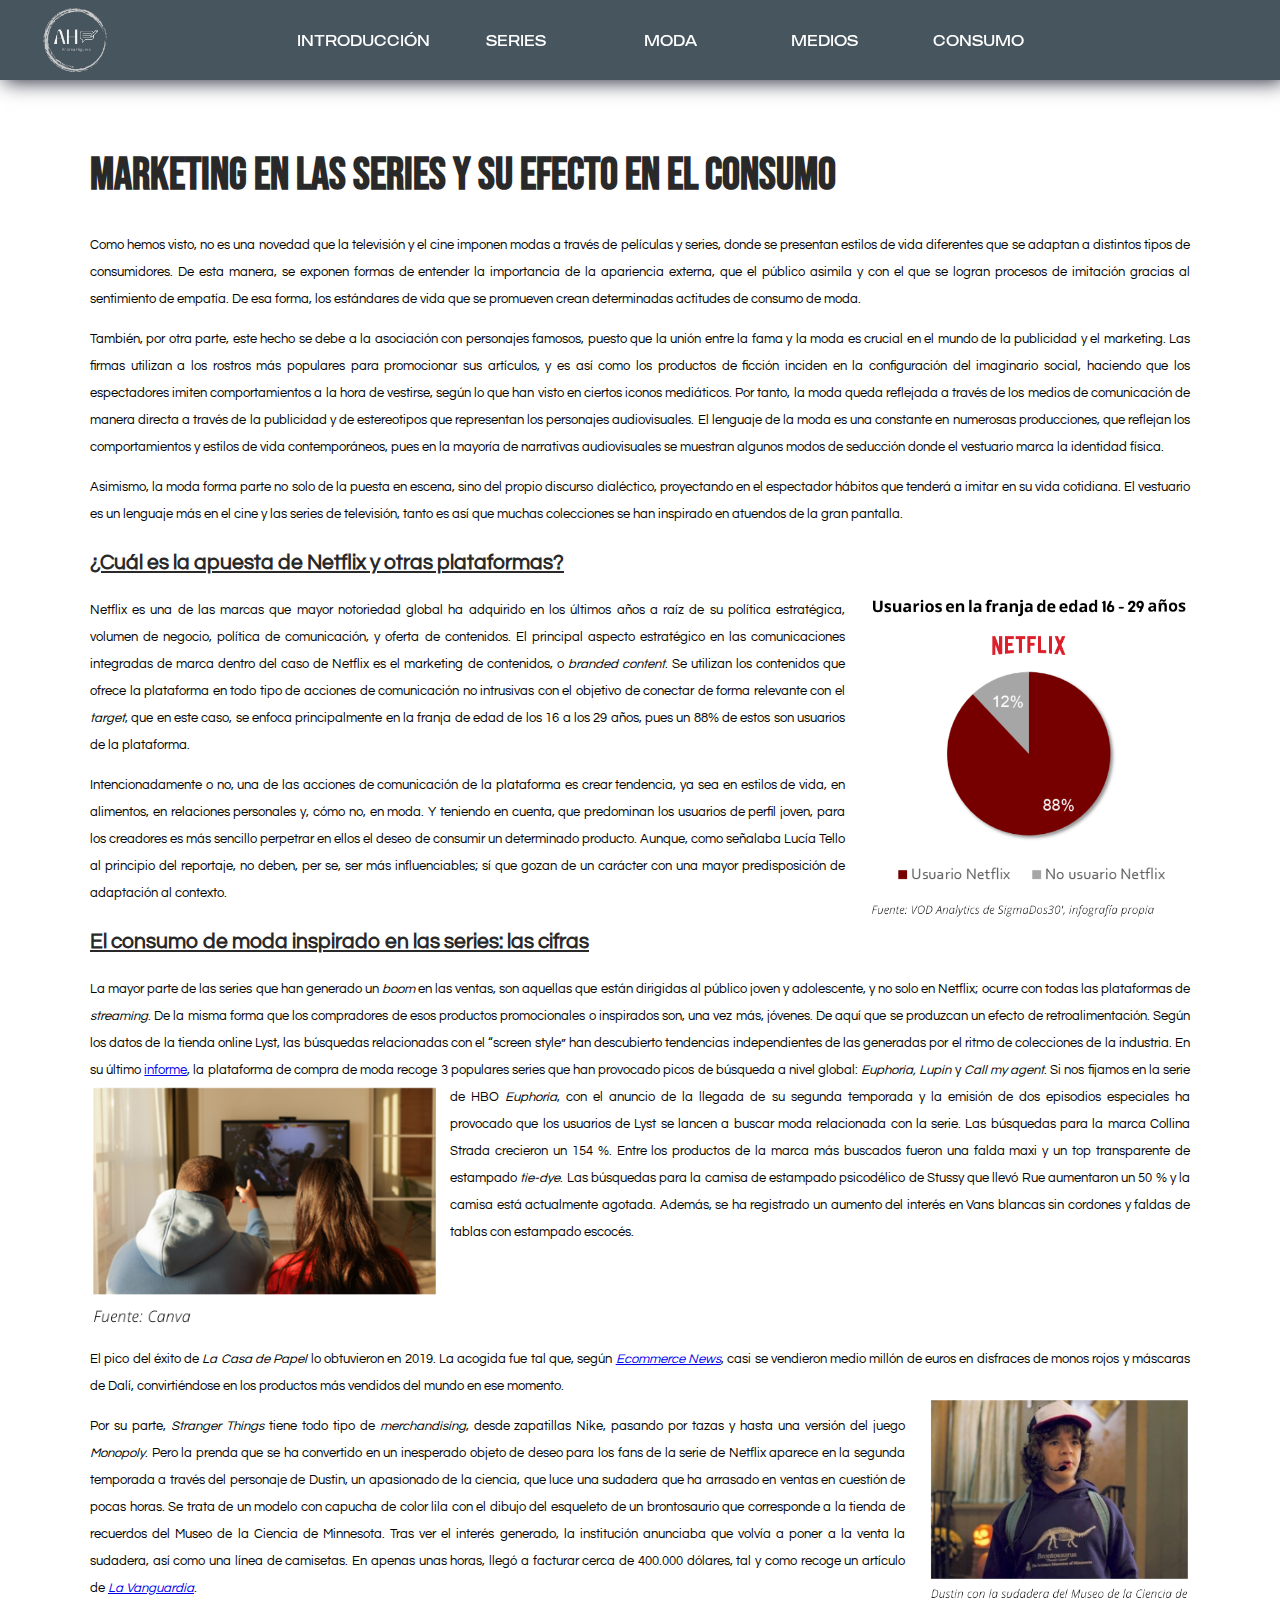
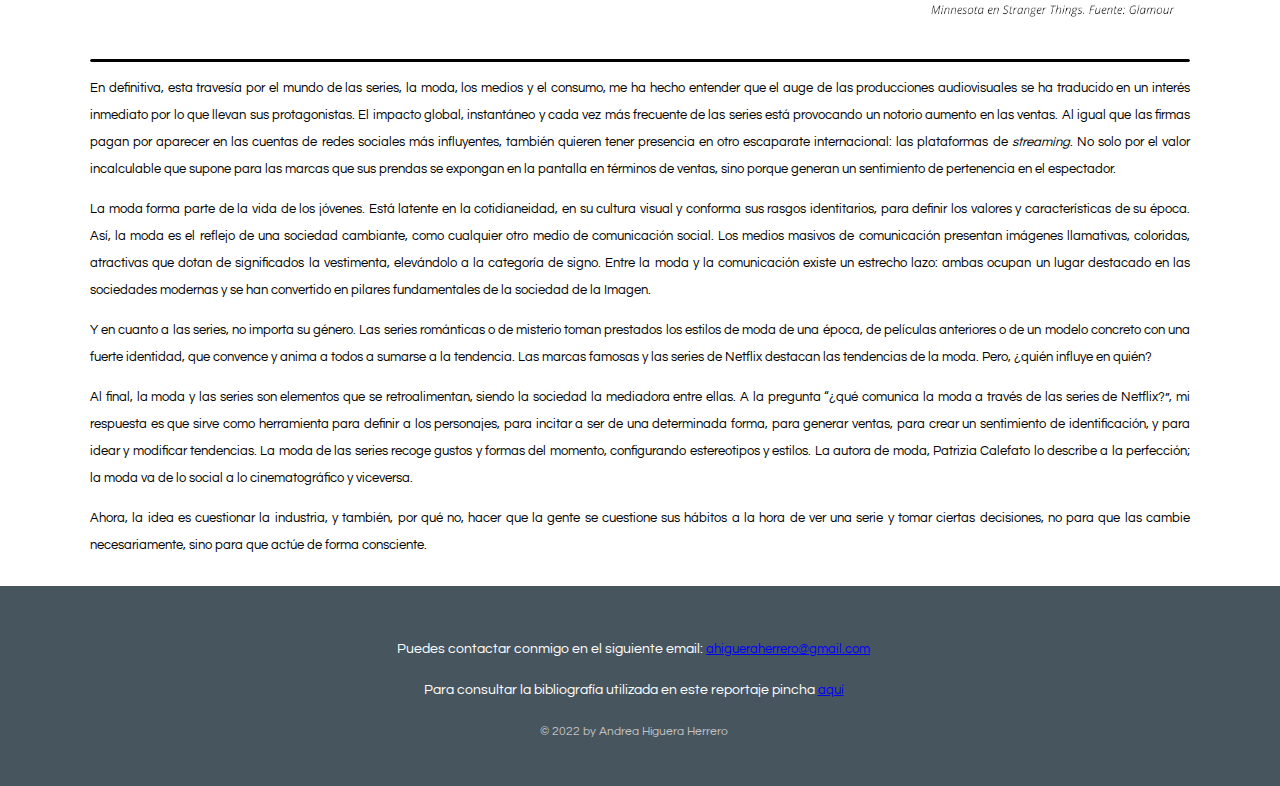
==== commit 8fc32f99: "Add files via upload" ====
--- a/Consumo.html
+++ b/Consumo.html
@@ -109,7 +109,7 @@
 
 
 <div id="pie"><div><p id="piep">Puedes contactar conmigo en el siguiente email:&nbsp; <a href="mailto:elcorreoquequieres@correo.com">  ahigueraherrero@gmail.com</p></a></div>
-<div> <p id="piep2">Para consultar la biografía utilizada en este reportaje pincha&nbsp; <a href="pdf.pdf" target="_blank">  aquí</a></p></div>
+<div> <p id="piep2">Para consultar la bibliografía utilizada en este reportaje pincha&nbsp; <a href="pdf.pdf" target="_blank">  aquí</a></p></div>
 <div> <p id="piep3">&#169; 2022 by Andrea Higuera Herrero</p></div>
 </div>
 </body>
